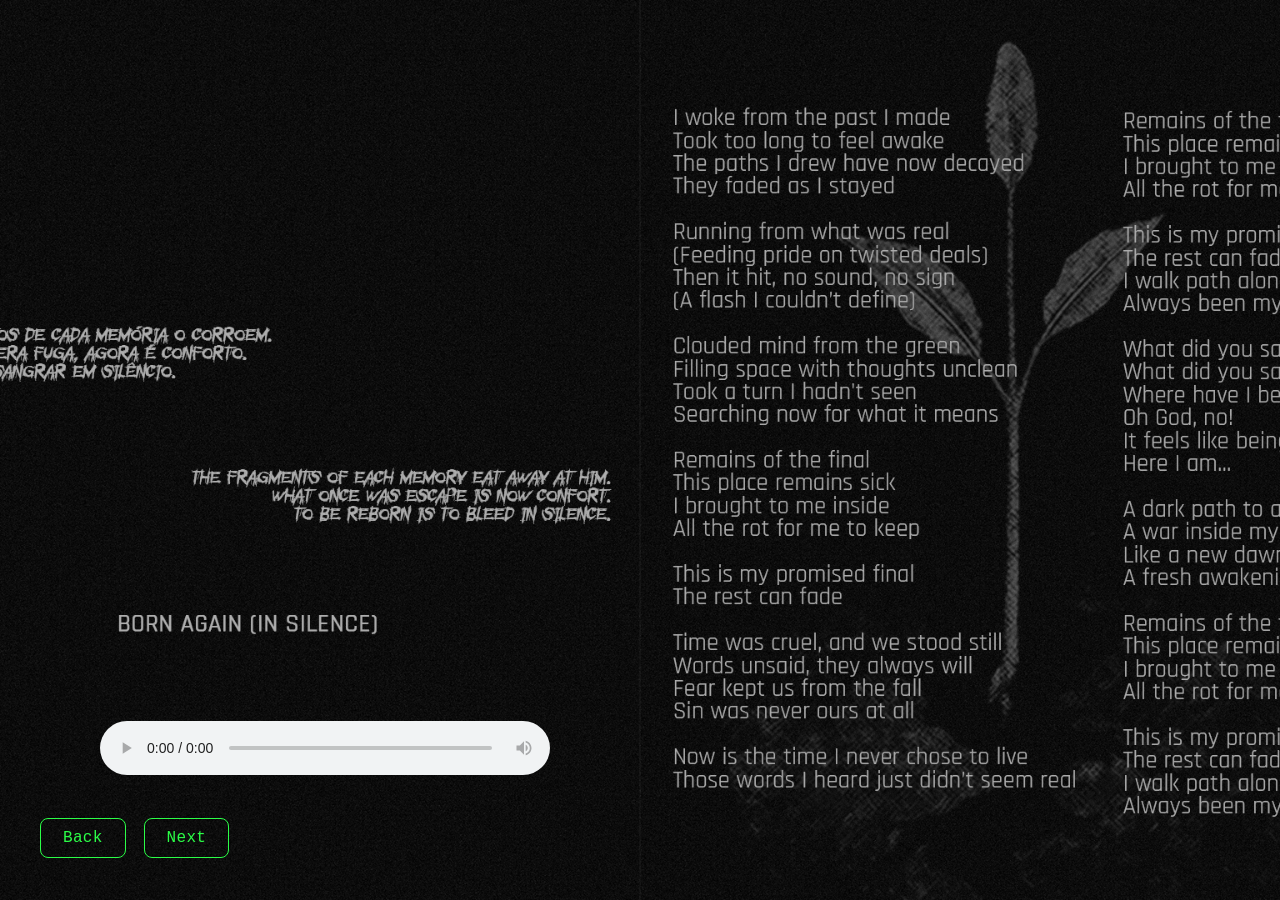
==== born-again.html @ 33f76e33 "Update born-again.html" ====
<!doctype html>
<html lang="pt-BR">
<head>
  <meta charset="utf-8" />
  <meta name="viewport" content="width=device-width, initial-scale=1" />
  <title>2. Born Again (In Silence)</title>
  <link rel="stylesheet" href="css/style.css" />
  <script defer src="js/app.js"></script>
</head>
<body class="bg" style="background-image:url('img/2-BORN-AGAIN.jpg')">
  <main class="page">
    <div class="player player-left">
      <audio controls controlslist="nodownload noplaybackrate noremoteplayback" preload="metadata">
        <source src="audio/2-born-again.mp3" type="audio/mpeg" />
      </audio>
      <span class="visually-hidden">Faixa 2 — Born Again (In Silence)</span>
    </div>
  </main>

  <!-- Aqui entrou o nav-left -->
  <nav class="nav nav-left">
    <a class="btn" href="coma.html">Back</a>
    <a class="btn" href="the-voice.html">Next</a>
  </nav>
</body>
</html>
---- css/style.css ----
/* ===== base ===== */
:root{
  --matrix:#2bfe47;
  --bg:#0c0c0c;
}
*{box-sizing:border-box}
html,body{height:100%}
body{
  margin:0;
  color:#cfcfcf;
  background:var(--bg) no-repeat center/cover fixed;
  font-family: ui-monospace, SFMono-Regular, Menlo, Monaco, Consolas, "Liberation Mono", "Courier New", monospace;
  letter-spacing:.3px;
}

/* ===== layout helpers ===== */
.page{
  position:relative;
  min-height:100vh;
  display:flex;
  align-items:center;
  justify-content:center;
}
.bg{
  /* aplica pela tag style do html: style="background-image:url(...)" */
}
.player{
  position:absolute;
  left:50%;
  transform:translateX(-50%);
  bottom: 40vh; /* COMA central */
  width: 450px;
  max-width: 86vw;
}
.player-left{
  /* use nas demais faixas */
  left: 100px;
  bottom: 120px;
  transform:none;
}
audio{
  width:100%;
  outline:none;
  filter: drop-shadow(0 0 0 transparent);
}

/* ===== nav buttons ===== */
.nav{
  position:fixed;
  bottom:42px;
  left:0;
  right:0;
  display:flex;
  gap:18px;
  justify-content:center;
  align-items:center;
  pointer-events:none;
}
/* Para páginas depois de "Coma" */
.nav-left {
  justify-content: flex-start; /* alinha à esquerda */
  margin-left: 40px;           /* opcional: afasta da borda */
  pointer-events: auto;
}

/* nav dentro do main (Born Again e demais faixas) */
.nav-inline {
  position: relative;
  bottom: auto;
  margin-top: 20px; /* espaço entre player e botões */
  pointer-events: auto; /* reativa o clique */
}

.btn{
  pointer-events:auto;
  appearance:none;
  border:1px solid var(--matrix);
  color:var(--matrix);
  background:transparent;
  padding:10px 22px;
  font-size:16px;
  text-decoration:none;
  border-radius:8px;
  transition:.2s transform, .2s background, .2s color, .2s border-color;
  cursor:pointer;
}
.btn:hover{
  transform:translateY(-1px);
  background:rgba(43,254,71,.08);
}
.btn:active{
  transform:translateY(0) scale(.98);
}

/* botão principal (ENTER / call-to-action) */
.cta{
  position:relative;
  top: 8vh;
  font-size:18px;
}

/* acessibilidade escondida visualmente */
.visually-hidden{
  position:absolute !important;
  height:1px;width:1px;overflow:hidden;
  clip:rect(1px,1px,1px,1px);
  white-space:nowrap;
}
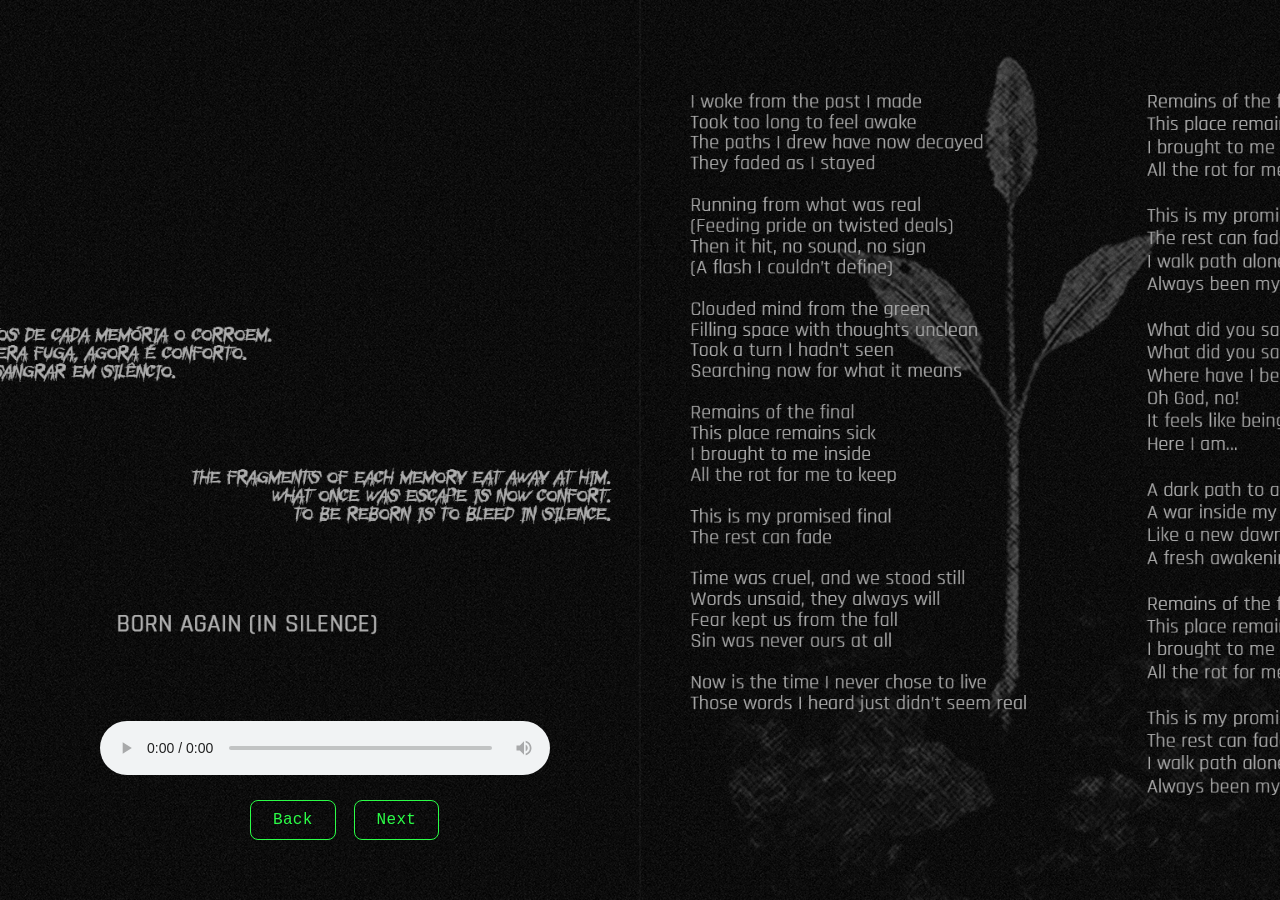
==== commit 349847ca: "Update born-again.html" ====
--- a/born-again.html
+++ b/born-again.html
@@ -6,6 +6,9 @@
   <title>2. Born Again (In Silence)</title>
   <link rel="stylesheet" href="css/style.css" />
   <script defer src="js/app.js"></script>
+  <!-- Favicon -->
+  <link rel="icon" type="image/png" href="img/logorf.png" />
+
 </head>
 <body class="bg" style="background-image:url('img/2-BORN-AGAIN.jpg')">
   <main class="page">
@@ -19,8 +22,9 @@
 
   <!-- Aqui entrou o nav-left -->
   <nav class="nav nav-left">
-    <a class="btn" href="coma.html">Back</a>
-    <a class="btn" href="the-voice.html">Next</a>
-  </nav>
+  <a class="btn" href="coma.html">Back</a>
+  <a class="btn" href="the-voice.html">Next</a>
+</nav>
+
 </body>
 </html>
--- a/css/style.css
+++ b/css/style.css
@@ -47,7 +47,7 @@
 /* ===== nav buttons ===== */
 .nav{
   position:fixed;
-  bottom:42px;
+  bottom:60px;
   left:0;
   right:0;
   display:flex;
@@ -58,10 +58,11 @@
 }
 /* Para páginas depois de "Coma" */
 .nav-left {
-  justify-content: flex-start; /* alinha à esquerda */
-  margin-left: 40px;           /* opcional: afasta da borda */
+  justify-content: flex-start; /* alinha para a esquerda */
+  margin-left: 250px;           /* ajuste manual — mude esse valor até ficar bom */
   pointer-events: auto;
 }
+
 
 /* nav dentro do main (Born Again e demais faixas) */
 .nav-inline {
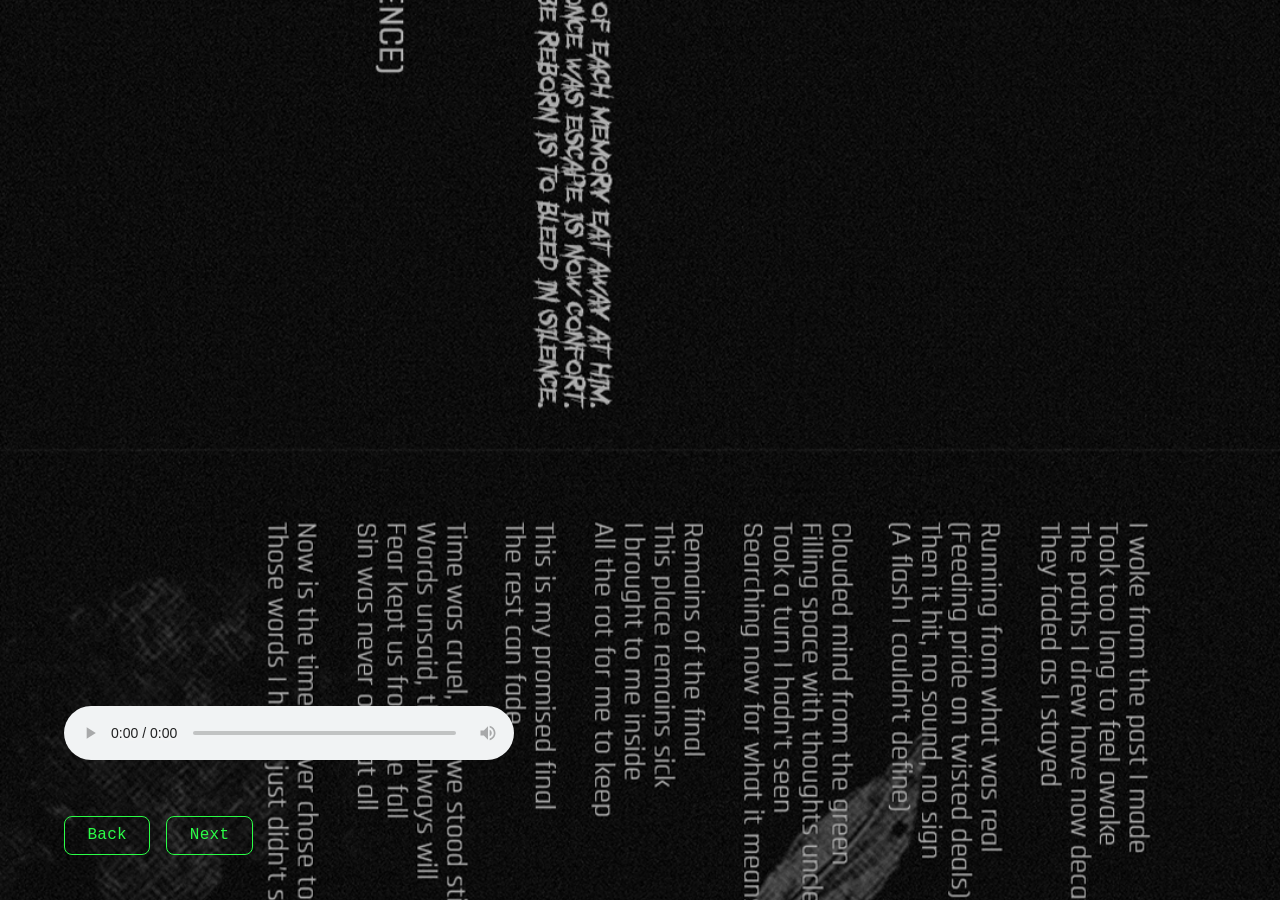
==== commit 70368383: "Update born-again.html" ====
--- a/born-again.html
+++ b/born-again.html
@@ -6,11 +6,8 @@
   <title>2. Born Again (In Silence)</title>
   <link rel="stylesheet" href="css/style.css" />
   <script defer src="js/app.js"></script>
-  <!-- Favicon -->
-  <link rel="icon" type="image/png" href="img/logorf.png" />
-
 </head>
-<body class="bg" style="background-image:url('img/2-BORN-AGAIN.jpg')">
+<body class="bg" style="background-image:url('img/CELULAR/3BORNAGAINCELULAR3.jpg')">
   <main class="page">
     <div class="player player-left">
       <audio controls controlslist="nodownload noplaybackrate noremoteplayback" preload="metadata">
--- a/css/style.css
+++ b/css/style.css
@@ -28,14 +28,14 @@
   position:absolute;
   left:50%;
   transform:translateX(-50%);
-  bottom: 40vh; /* COMA central */
-  width: 450px;
-  max-width: 86vw;
+  bottom: 40vh; /* posição central aproximada */
+  width: clamp(280px, 60vw, 450px); /* escala entre mobile e desktop */
+  max-width: 90vw;
 }
 .player-left{
   /* use nas demais faixas */
-  left: 100px;
-  bottom: 120px;
+  left: 5vw;
+  bottom: 15vh;
   transform:none;
 }
 audio{
@@ -47,11 +47,11 @@
 /* ===== nav buttons ===== */
 .nav{
   position:fixed;
-  bottom:60px;
+  bottom:5vh;
   left:0;
   right:0;
   display:flex;
-  gap:18px;
+  gap:1rem;
   justify-content:center;
   align-items:center;
   pointer-events:none;
@@ -59,16 +59,15 @@
 /* Para páginas depois de "Coma" */
 .nav-left {
   justify-content: flex-start; /* alinha para a esquerda */
-  margin-left: 250px;           /* ajuste manual — mude esse valor até ficar bom */
+  margin-left: 5vw;            /* valor relativo, não fixo */
   pointer-events: auto;
 }
-
 
 /* nav dentro do main (Born Again e demais faixas) */
 .nav-inline {
   position: relative;
   bottom: auto;
-  margin-top: 20px; /* espaço entre player e botões */
+  margin-top: 1.2rem; /* espaço entre player e botões */
   pointer-events: auto; /* reativa o clique */
 }
 
@@ -78,8 +77,8 @@
   border:1px solid var(--matrix);
   color:var(--matrix);
   background:transparent;
-  padding:10px 22px;
-  font-size:16px;
+  padding:.6rem 1.4rem;
+  font-size:clamp(14px, 2vw, 16px); /* escala entre mobile e desktop */
   text-decoration:none;
   border-radius:8px;
   transition:.2s transform, .2s background, .2s color, .2s border-color;
@@ -97,7 +96,7 @@
 .cta{
   position:relative;
   top: 8vh;
-  font-size:18px;
+  font-size:clamp(16px, 2.5vw, 18px);
 }
 
 /* acessibilidade escondida visualmente */
@@ -107,3 +106,72 @@
   clip:rect(1px,1px,1px,1px);
   white-space:nowrap;
 }
+
+/* ===== media queries ===== */
+@media (max-width: 768px) {
+  .player {
+    bottom: 30vh;
+  }
+  .player-left {
+    left: 2vw;
+    bottom: 12vh;
+  }
+  .nav-left {
+    margin-left: 2vw;
+  }
+}
+
+}
+
+/* ===== mobile portrait: girar layout ===== */
+@media screen and (max-width: 768px) and (orientation: portrait) {
+  /* evita rolagem e usa o viewport real do aparelho */
+  html, body { 
+    height: 100vh; 
+    overflow: hidden; 
+  }
+  @supports (height: 100dvh) {
+    html, body { height: 100dvh; } /* iOS/Android mais novos */
+  }
+
+  /* gira a página inteira (player, textos e tudo) */
+  .page {
+    position: fixed;       /* ocupa o viewport */
+    inset: 0;
+    width: 100vh;          /* troca largura/altura */
+    height: 100vw;
+    transform: rotate(90deg);
+    transform-origin: left top;
+    overflow: hidden;
+    -webkit-transform: rotate(90deg);
+    -webkit-transform-origin: left top;
+  }
+
+  /* a nav precisa deixar de ser fixed pra girar junto */
+  .nav {
+    position: absolute;    /* override do fixed */
+    left: 0;
+    right: 0;
+    bottom: 40px;          /* ajuste fino conforme precisar */
+  }
+
+  /* se usar .nav-left/.nav-inline continuam valendo */
+
+  /* reposiciona o player após a rotação */
+  .player {
+    bottom: 22vw;          /* ajuste fino conforme seu layout */
+    left: 50%;
+    transform: translateX(-50%);
+    width: 86vw;           /* garante que caiba bem na tela */
+    max-width: none;
+  }
+
+  /* opcional: imagem de fundo vertical para mobile */
+  .bg {
+    background-size: cover;
+    background-position: center;
+    /* se quiser trocar a arte:
+       background-image: url("imagens/bg-vertical.jpg");
+    */
+  }
+}
